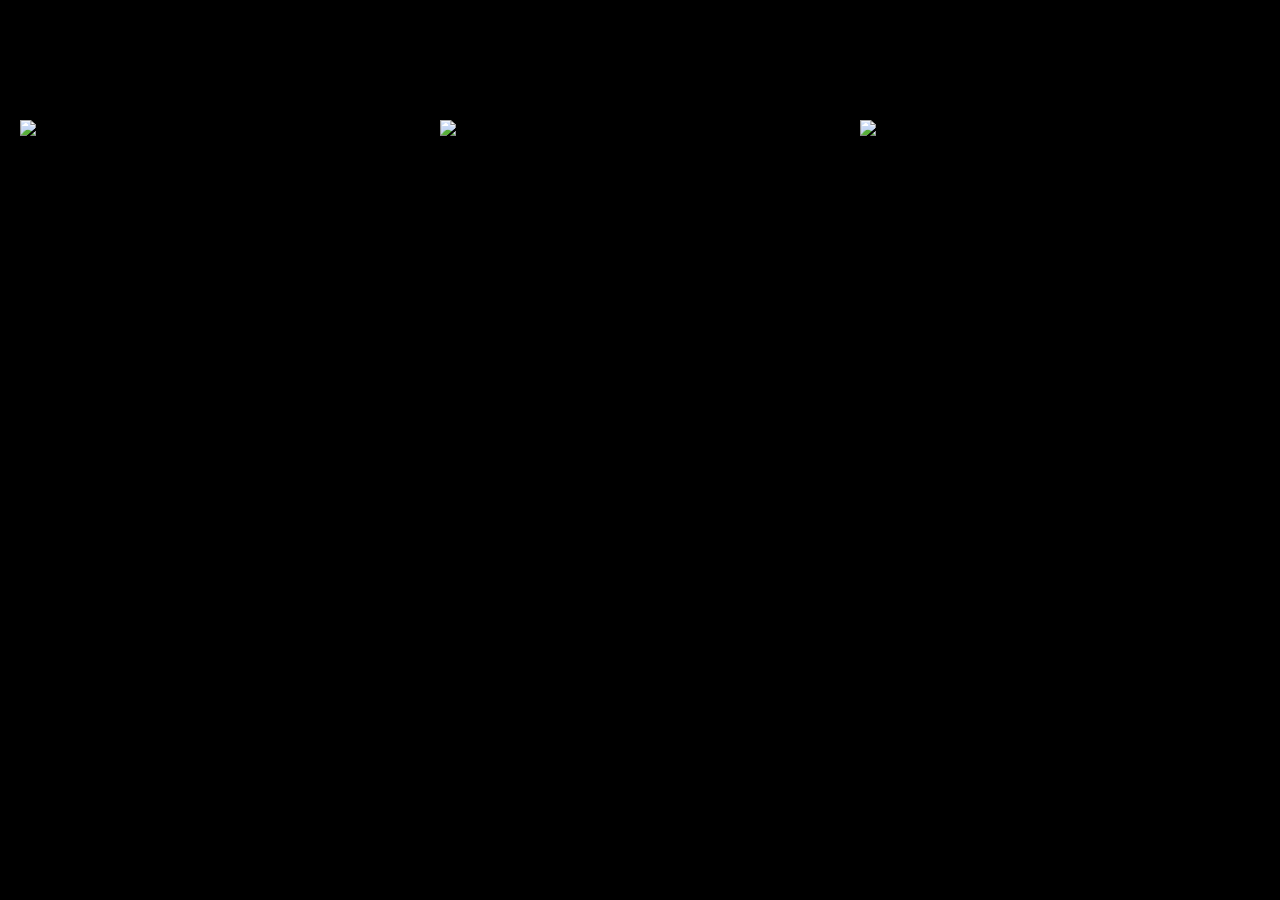
==== index.html @ 56973f55 "first commit" ====
<!DOCTYPE html>
<html lang="en">
<head>
    <meta charset="UTF-8">
    <meta name="viewport" content="width=device-width, initial-scale=1.0">
    <link 
    <title></title>
    <style>
           body {
            margin: 0;
            padding: 0;
            background-color: rgb(0, 0, 0);
            font-family: Arial, sans-serif;
            background-size: cover;
            background-repeat: no-repeat;
            transition: background-image 0.3s ease-in-out;
        }

        .grid-container {
            display: grid;
            grid-template-columns: repeat(auto-fit, minmax(300px, 1fr));
            gap: 20px;
            padding: 20px;
            margin-top: 100px;
        }

        .cutout {
            width: 100%;
            height: auto;
            transition: transform ease 0.5s;
          
        }

        .cutout:hover {
            transform: translateY(-10px);
        }

        .player-info {
            margin-top: 20px;
            font-size: 16px;
            color: antiquewhite;
        }

    </style>
</head>
<body id="body">
    <div class="grid-container" id="change">
        <div>
            <img class="cutout" src="./images/luka.png" onmouseover="lukaDoncic(); changeBckgrnd('url(images/luka.jpg)')" onmouseleave="clearInfoLuka(); resetBckground()">
            <p id="luka" class="player-info"></p>
        </div>
        <div>
            <img class="cutout" src="./images/lebron.png" onmouseover="lebronJames(); changeBckgrnd('url(images/lebron.jpeg)')" onmouseleave="clearInfoLebron();  resetBckground()">
            <p id="lebron" class="player-info"></p>
        </div>
        <div>
            <img class="cutout" src="./images/Michael jordan.png" onmouseover="michaelJordan(); changeBckgrnd('url(images/jordan.jpeg)')" onmouseleave="clearInfoMichael(); resetBckground">
            <p id="michael" class="player-info"></p>
        </div>
    </div>

    
    <script>
        function lebronJames(){
           document.getElementById("lebron").innerHTML = `
    LeBron James, born December 30, 1984, in Akron, Ohio, 
    is an NBA superstar widely regarded as one of the greatest basketball players of all time. 
    A four-time NBA champion and four-time MVP, James has played for the Cleveland Cavaliers, Miami Heat, and Los Angeles Lakers. 
    Known for his versatility, court vision, and scoring ability, he has amassed over 38,000 career points, 10,000 rebounds, and 10,000 assists. 
    James is also a philanthropist, founding the LeBron James Family Foundation to support educational initiatives.

    Career Stats (as of June 2024):

    Points: 38,652
    Rebounds: 10,548
    Assists: 10,412
    Championships: 4
    MVPs: 4`;
        }

        function lukaDoncic(){
            document.getElementById("luka").innerHTML =`Luka Dončić, born February 28, 1999, in Ljubljana, Slovenia, 
    is a professional basketball player for the Dallas Mavericks in the NBA. A prodigy from a young age,
    he began his professional career with Real Madrid before being drafted third overall in the 2018 NBA Draft. 
    Known for his exceptional ball-handling, scoring, and playmaking abilities, 
    Dončić has quickly become one of the league's brightest stars, earning multiple All-Star selections and All-NBA Team honors.

    Career Stats (as of June 2024):

    Points: 9,870
    Rebounds: 3,487
    Assists: 3,193
    All-Star Selections: 4
    All-NBA Team Honors: 4`;
        }

        function michaelJordan(){
            document.getElementById('michael').innerHTML =`
        Michael Jordan, born February 17, 1963, in Brooklyn, New York, is a retired NBA player often considered the greatest of all time. 
        Jordan played the majority of his career with the Chicago Bulls, winning six NBA championships and earning five MVP awards. Known for his scoring prowess, 
        competitive spirit, and defensive skills, he amassed over 32,000 career points. 
        Jordan also had two stints with the Washington Wizards. Post-retirement, he became a successful businessman and owner of the Charlotte Hornets.

        Career Stats:

        Points: 32,292
        Rebounds: 6,672
        Assists: 5,633
        Championships: 6
        MVPs: 5`;
        }

        function clearInfoLuka() {
            document.getElementById('luka').innerText = '';
        }

        function clearInfoLebron() {
            document.getElementById('lebron').innerText = '';
        }

        function clearInfoMichael() {
            document.getElementById('michael').innerHTML = '';
        }

        function changeBckgrnd(imageUrl){
            document.getElementById('body').style.backgroundImage = imageUrl;
        }

        function resetBckground(){
            document.getElementById('body').style.backgroundImage = 'none';
        }
    </script>
</body>
</html>
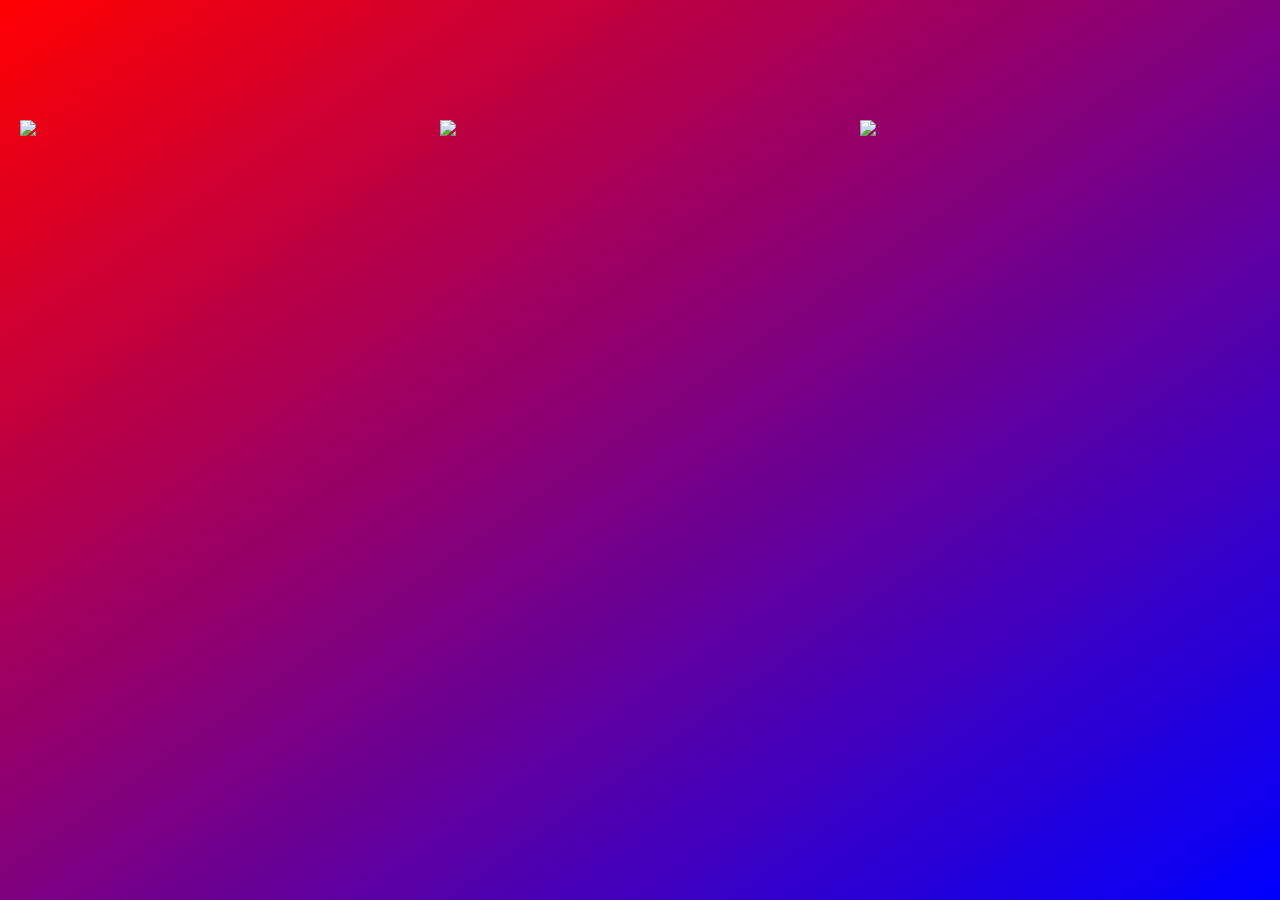
==== commit ce242530: "added background images" ====
--- a/index.html
+++ b/index.html
@@ -11,9 +11,21 @@
             padding: 0;
             background-color: rgb(0, 0, 0);
             font-family: Arial, sans-serif;
+            transition: background-image 0.3s ease-in-out;
+
+        }
+
+        .background-image {
+            position: absolute;
+            top: 0;
+            left: 0%;
+            width: 100%;
+            height: 100%;
             background-size: cover;
             background-repeat: no-repeat;
-            transition: background-image 0.3s ease-in-out;
+            z-index: -1;
+            transition: filter 0.3s ease;
+            background-image: linear-gradient(to bottom right, red , blue);
         }
 
         .grid-container {
@@ -22,39 +34,63 @@
             gap: 20px;
             padding: 20px;
             margin-top: 100px;
-        }
-
-        .cutout {
+            
+        }
+
+        .cutout, .cutout1, .cutout2 {
             width: 100%;
             height: auto;
             transition: transform ease 0.5s;
-          
-        }
-
-        .cutout:hover {
+        }
+
+        .cutout:hover, .cutout1:hover, .cutout2:hover {
             transform: translateY(-10px);
         }
-
         .player-info {
             margin-top: 20px;
             font-size: 16px;
-            color: antiquewhite;
+            color: rgb(221, 219, 216);
+            
+            
         }
 
     </style>
 </head>
 <body id="body">
+    <div class="background-image" id="background-image"></div>
     <div class="grid-container" id="change">
         <div>
-            <img class="cutout" src="./images/luka.png" onmouseover="lukaDoncic(); changeBckgrnd('url(images/luka.jpg)')" onmouseleave="clearInfoLuka(); resetBckground()">
+            <img class="cutout" id="cutout" src="./images/luka.png" onmouseover="lukaDoncic(); 
+            changeBckgrnd('url(images/luka.jpg)'); 
+            applyBlur(); 
+            zIndexCall(); 
+            hide()" 
+            onmouseleave="clearInfoLuka(); 
+            resetBckground(); 
+            resetZIndexCall(); 
+            reveal()">
             <p id="luka" class="player-info"></p>
         </div>
         <div>
-            <img class="cutout" src="./images/lebron.png" onmouseover="lebronJames(); changeBckgrnd('url(images/lebron.jpeg)')" onmouseleave="clearInfoLebron();  resetBckground()">
+            <img class="cutout1" id="cutout1" src="./images/lebron.png" onmouseover="lebronJames(); 
+            changeBckgrnd('url(images/lebron.jpeg)'); 
+            zIndexCall1(); 
+            hide1()" 
+            onmouseleave="clearInfoLebron();  
+            resetBckground(); 
+            resetZIndexCall();
+            reveal1()">
             <p id="lebron" class="player-info"></p>
         </div>
         <div>
-            <img class="cutout" src="./images/Michael jordan.png" onmouseover="michaelJordan(); changeBckgrnd('url(images/jordan.jpeg)')" onmouseleave="clearInfoMichael(); resetBckground">
+            <img class="cutout2" id="cutout2" src="./images/Michael jordan.png" onmouseover="michaelJordan(); 
+            changeBckgrnd('url(images/jordan.jpeg)'); 
+            zIndexCall2();
+            hide2()" 
+            onmouseleave="clearInfoMichael(); 
+            resetBckground; 
+            resetZIndexCall();
+            reveal2()">
             <p id="michael" class="player-info"></p>
         </div>
     </div>
@@ -123,12 +159,65 @@
         }
 
         function changeBckgrnd(imageUrl){
-            document.getElementById('body').style.backgroundImage = imageUrl;
+            document.getElementById('background-image').style.backgroundImage = imageUrl;
         }
 
         function resetBckground(){
             document.getElementById('body').style.backgroundImage = 'none';
         }
+
+        function applyBlur() {
+            document.getElementById('background-image').style.filter = 'blur(4px)';
+            document.getElementById('background-image').style.webkitFilter = 'blur(4px)'; // For Safari
+        }
+
+        function zIndexCall(){
+            document.getElementById('background-image').style.zIndex = "-3"
+        }
+
+        function zIndexCall1(){
+            document.getElementById('background-image').style.zIndex = "-1"
+        }
+
+        function zIndexCall2(){
+            document.getElementById('background-image').style.zIndex = "-2"
+        }
+
+        function resetZIndexCall(){
+            document.getElementById('background-image').style.zIndex = ""
+        }
+
+        function hide() {
+            document.getElementById('cutout1').style.display = "none";
+            document.getElementById('cutout2').style.display = "none";
+        }
+
+        function hide1() {
+            document.getElementById('cutout').style.display = "none";
+            document.getElementById('cutout2').style.display = "none";
+        }
+
+        function hide2() {
+            document.getElementById('cutout').style.display = "none";
+            document.getElementById('cutout1').style.display = "none";
+        }
+
+        function reveal(){
+            document.getElementById('cutout1').style.display = "";
+            document.getElementById('cutout2').style.display = "";
+        }
+
+        function reveal1(){
+            document.getElementById('cutout').style.display = "";
+            document.getElementById('cutout2').style.display = "";
+        }
+
+        function reveal2(){
+            document.getElementById('cutout').style.display = "";
+            document.getElementById('cutout1').style.display = "";
+        }
+
+        
     </script>
 </body>
 </html>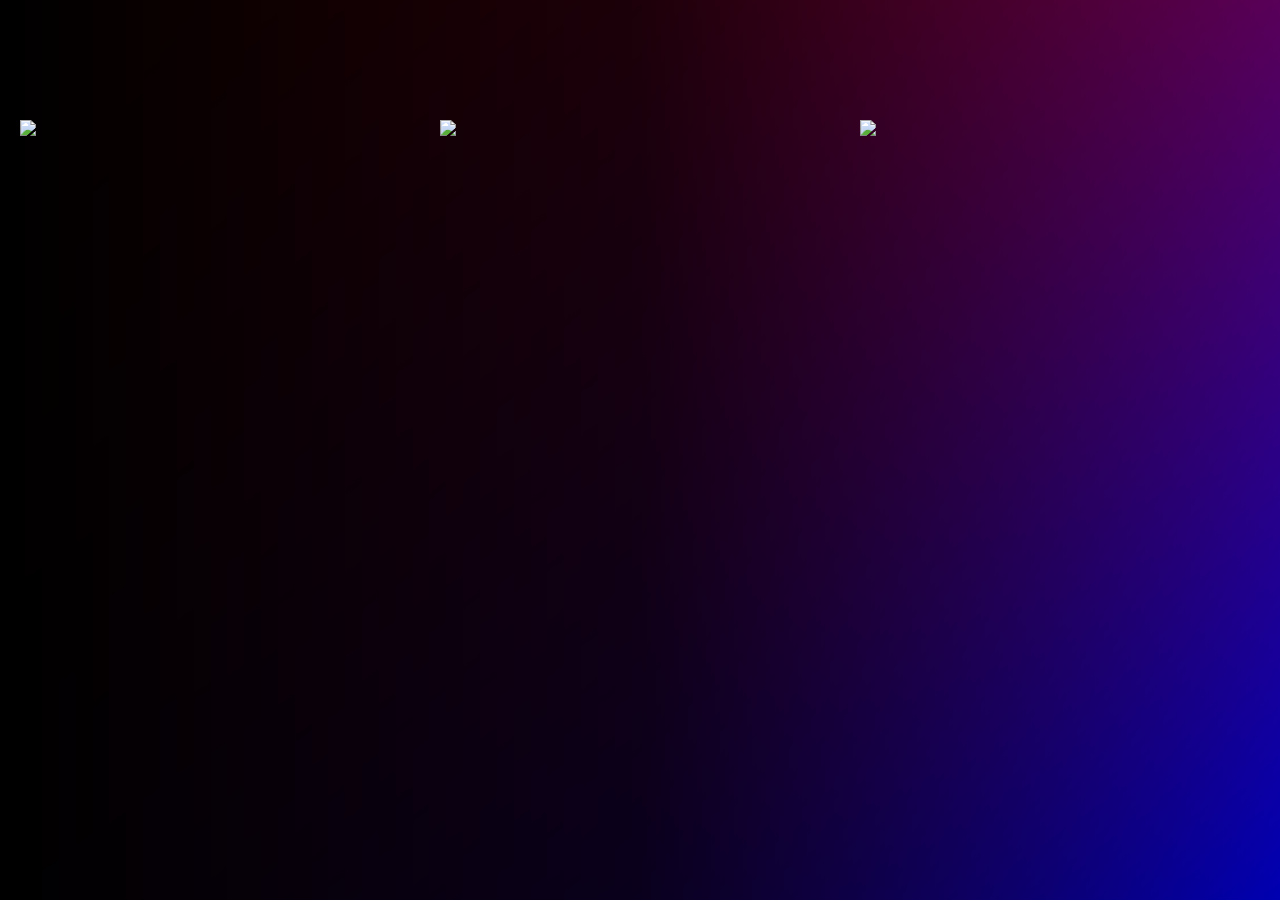
==== commit cb414ca7: "Add video as backgrounds" ====
--- a/index.html
+++ b/index.html
@@ -52,6 +52,33 @@
             color: rgb(221, 219, 216);
             
             
+        }
+
+     video {
+        display: none;
+      }
+      video.show {
+        display: block;
+      }
+
+      .video-background{
+        position: fixed;
+        top: 0;
+        left: 0;
+        min-width: 100%;
+        min-height: 100%;
+        z-index: -1;
+        object-fit: cover;
+      }
+
+      #gradientOverlay {
+            position: fixed;
+            top: 0;
+            left: 0;
+            width: 100%;
+            height: 100%;
+            background: linear-gradient(to right, rgba(0, 0, 0, 1.95), rgba(0, 0, 0, 0.85), rgba(0, 0, 0, 0.3));
+            z-index: -1;
         }
 
     </style>
@@ -69,6 +96,7 @@
             resetBckground(); 
             resetZIndexCall(); 
             reveal()">
+             <video id="sample2" class="video-background" src="videos/Sequence 02_1.mp4" width="320" height="240" controls></video>
             <p id="luka" class="player-info"></p>
         </div>
         <div>
@@ -80,6 +108,8 @@
             resetBckground(); 
             resetZIndexCall();
             reveal1()">
+            <video id="sample" class="video-background" src="videos/lebron james highlights.mp4" width="320" height="240" controls></video>
+            
             <p id="lebron" class="player-info"></p>
         </div>
         <div>
@@ -91,7 +121,8 @@
             resetBckground; 
             resetZIndexCall();
             reveal2()">
-            <p id="michael" class="player-info"></p>
+             <video id="sample3" class="video-background" src="videos/michael jordan video.mp4" width="320" height="240" controls></video>
+            <p id="michael" class="player-info"></p><div id="gradientOverlay"></div>
         </div>
     </div>
 
@@ -169,6 +200,8 @@
         function applyBlur() {
             document.getElementById('background-image').style.filter = 'blur(4px)';
             document.getElementById('background-image').style.webkitFilter = 'blur(4px)'; // For Safari
+           
+
         }
 
         function zIndexCall(){
@@ -216,6 +249,75 @@
             document.getElementById('cutout').style.display = "";
             document.getElementById('cutout1').style.display = "";
         }
+
+        const showVideo = document.querySelector('#sample')
+        const cutOutHover = document.querySelector('.cutout1')
+       
+
+        function playVideo(){
+            showVideo.classList.add('show');
+            showVideo.play();
+        }
+
+        function hideVideo(){
+            showVideo.classList.remove('show');
+            showVideo.pause();
+            showVideo.currentTime = 0;
+        }
+
+        cutOutHover.addEventListener("mouseenter", playVideo);
+        cutOutHover.addEventListener("mouseleave", hideVideo);
+
+        showVideo.addEventListener('ended', () => {
+            showVideo.currentTime = 0;
+            showVideo.play();
+        });
+
+        const showVideo2 = document.querySelector('#sample2')
+        const cutOutHover2 = document.querySelector('.cutout')
+       
+
+        function playVideo1(){
+            showVideo2.classList.add('show');
+            showVideo2.play();
+        }
+
+        function hideVideo2(){
+            showVideo2.classList.remove('show');
+            showVideo2.pause();
+            showVideo2.currentTime = 0;
+        }
+
+        cutOutHover2.addEventListener("mouseenter", playVideo1);
+        cutOutHover2.addEventListener("mouseleave", hideVideo2);
+
+        showVideo2.addEventListener('ended', () => {
+            showVideo2.currentTime = 0;
+            showVideo2.play();
+        });
+
+        const showVideo3 = document.querySelector('#sample3')
+        const cutOutHover3 = document.querySelector('.cutout2')
+       
+
+        function playVideo3(){
+            showVideo3.classList.add('show');
+            showVideo3.play();
+        }
+
+        function hideVideo3(){
+            showVideo3.classList.remove('show');
+            showVideo3.pause();
+            showVideo3.currentTime = 0;
+        }
+
+        cutOutHover3.addEventListener("mouseenter", playVideo3);
+        cutOutHover3.addEventListener("mouseleave", hideVideo3);
+
+        showVideo3.addEventListener('ended', () => {
+            showVideo3.currentTime = 0;
+            showVideo3.play();
+        });
 
         
     </script>
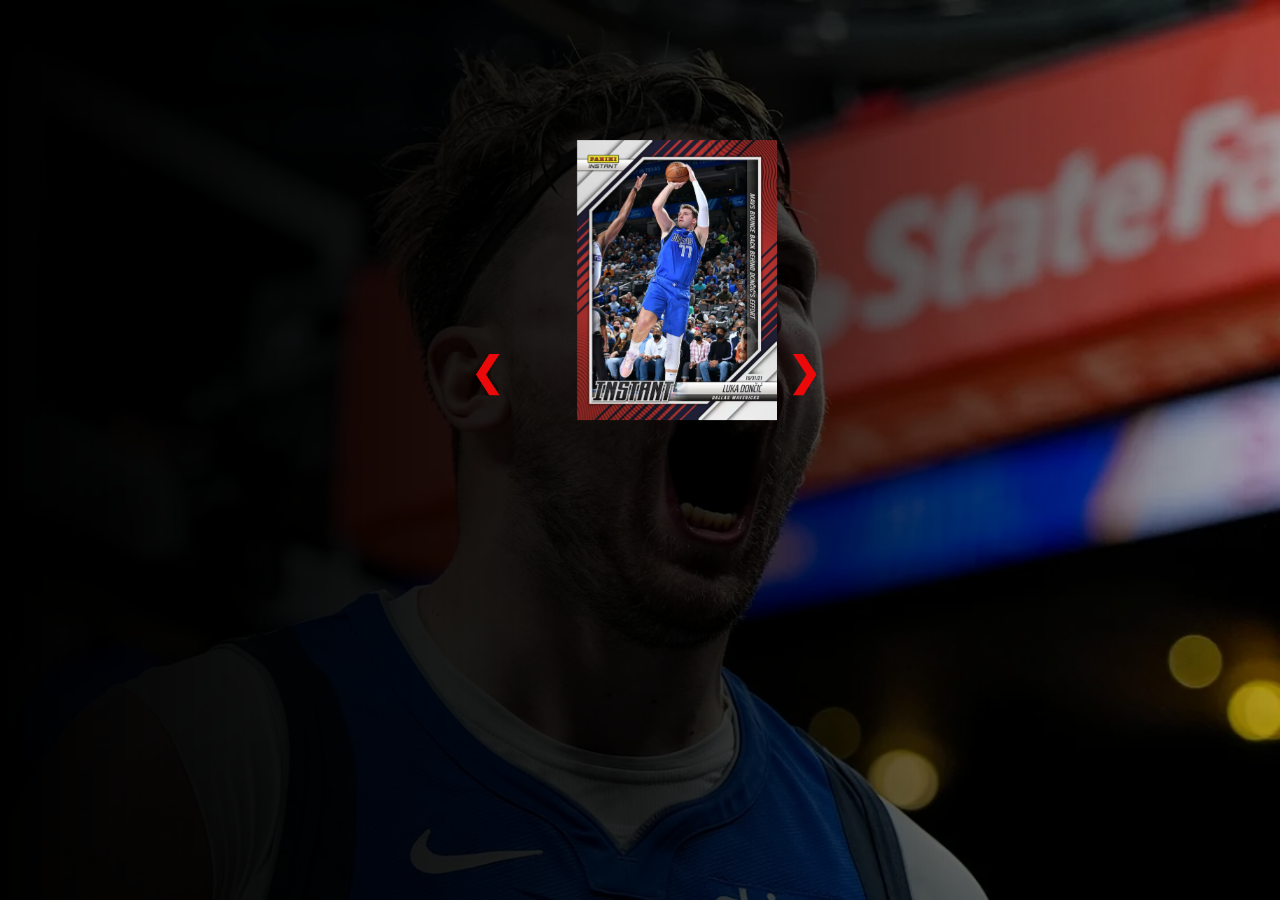
==== commit 223afe81: "new images , fade out effect" ====
--- a/index.html
+++ b/index.html
@@ -3,323 +3,61 @@
 <head>
     <meta charset="UTF-8">
     <meta name="viewport" content="width=device-width, initial-scale=1.0">
-    <link 
+    <link rel="stylesheet" href="style.css">
+    <link rel="stylesheet" href="style2.css">
     <title></title>
-    <style>
-           body {
-            margin: 0;
-            padding: 0;
-            background-color: rgb(0, 0, 0);
-            font-family: Arial, sans-serif;
-            transition: background-image 0.3s ease-in-out;
-
-        }
-
-        .background-image {
-            position: absolute;
-            top: 0;
-            left: 0%;
-            width: 100%;
-            height: 100%;
-            background-size: cover;
-            background-repeat: no-repeat;
-            z-index: -1;
-            transition: filter 0.3s ease;
-            background-image: linear-gradient(to bottom right, red , blue);
-        }
-
-        .grid-container {
-            display: grid;
-            grid-template-columns: repeat(auto-fit, minmax(300px, 1fr));
-            gap: 20px;
-            padding: 20px;
-            margin-top: 100px;
-            
-        }
-
-        .cutout, .cutout1, .cutout2 {
-            width: 100%;
-            height: auto;
-            transition: transform ease 0.5s;
-        }
-
-        .cutout:hover, .cutout1:hover, .cutout2:hover {
-            transform: translateY(-10px);
-        }
-        .player-info {
-            margin-top: 20px;
-            font-size: 16px;
-            color: rgb(221, 219, 216);
-            
-            
-        }
-
-     video {
-        display: none;
-      }
-      video.show {
-        display: block;
-      }
-
-      .video-background{
-        position: fixed;
-        top: 0;
-        left: 0;
-        min-width: 100%;
-        min-height: 100%;
-        z-index: -1;
-        object-fit: cover;
-      }
-
-      #gradientOverlay {
-            position: fixed;
-            top: 0;
-            left: 0;
-            width: 100%;
-            height: 100%;
-            background: linear-gradient(to right, rgba(0, 0, 0, 1.95), rgba(0, 0, 0, 0.85), rgba(0, 0, 0, 0.3));
-            z-index: -1;
-        }
-
-    </style>
 </head>
 <body id="body">
     <div class="background-image" id="background-image"></div>
+    
     <div class="grid-container" id="change">
-        <div>
-            <img class="cutout" id="cutout" src="./images/luka.png" onmouseover="lukaDoncic(); 
-            changeBckgrnd('url(images/luka.jpg)'); 
-            applyBlur(); 
-            zIndexCall(); 
-            hide()" 
-            onmouseleave="clearInfoLuka(); 
-            resetBckground(); 
-            resetZIndexCall(); 
-            reveal()">
-             <video id="sample2" class="video-background" src="videos/Sequence 02_1.mp4" width="320" height="240" controls></video>
-            <p id="luka" class="player-info"></p>
-        </div>
-        <div>
-            <img class="cutout1" id="cutout1" src="./images/lebron.png" onmouseover="lebronJames(); 
-            changeBckgrnd('url(images/lebron.jpeg)'); 
-            zIndexCall1(); 
-            hide1()" 
-            onmouseleave="clearInfoLebron();  
-            resetBckground(); 
-            resetZIndexCall();
-            reveal1()">
-            <video id="sample" class="video-background" src="videos/lebron james highlights.mp4" width="320" height="240" controls></video>
-            
-            <p id="lebron" class="player-info"></p>
-        </div>
-        <div>
-            <img class="cutout2" id="cutout2" src="./images/Michael jordan.png" onmouseover="michaelJordan(); 
-            changeBckgrnd('url(images/jordan.jpeg)'); 
-            zIndexCall2();
-            hide2()" 
-            onmouseleave="clearInfoMichael(); 
-            resetBckground; 
-            resetZIndexCall();
-            reveal2()">
-             <video id="sample3" class="video-background" src="videos/michael jordan video.mp4" width="320" height="240" controls></video>
-            <p id="michael" class="player-info"></p><div id="gradientOverlay"></div>
-        </div>
-    </div>
+                <div class="mySlides fade" data-background="url(images/luka.jpg)" >
+                    <div>
+                        <img class="cutout" id="cutout" src="images/luka card.jpg" style="width:50%" onmouseover="lukaDoncic(); 
+                        changeBckgrnd('url(images/luka.jpg)'); 
+                        applyBlur(); "
+                        onmouseleave="clearInfoLuka(); 
+                        ">
+                        <video id="sample" class="video-background" src="videos/Sequence 02_1.mp4" width="320" height="240" controls data-video="video1"></video>
+                        <p id="luka" class="player-info"></p><div id="gradientOverlay"></div>
+                    </div>
+                </div>
+        
+                <div class="mySlides fade" data-background="url(images/lebron.jpeg)">
+                    <div>
+                        <img class="cutout1" id="cutout1" src="images/lebron card.jpg" style="width:50%" onmouseover="lebronJames(); 
+                        changeBckgrnd('url(images/lebron.jpeg)');"  
+                        onmouseleave="clearInfoLebron();  
+                         ">
+                         <video id="sample1" class="video-background" src="videos/lebron james highlights.mp4" width="320" height="240" controls></video> 
+                        <p id="lebron" class="player-info"></p><div id="gradientOverlay"></div>
+                    </div>
+                </div>
+       
+                <div class="mySlides fade" data-background="url(images/jordan.jpeg)">
+                    <div>
+                        <img class="cutout2" id="cutout2" src="images/michael jordan card.jpg" style="width:50%" onmouseover="michaelJordan(); 
+                        changeBckgrnd('url(images/jordan.jpeg)');"
+                        onmouseleave="clearInfoMichael(); 
+                        ">
+                      <video id="sample2" class="video-background" src="videos/michael jordan video.mp4" width="320" height="240" controls></video> 
+                        <p id="michael" class="player-info"></p><div id="gradientOverlay"></div>
+                    </div>
+                </div>
 
-    
-    <script>
-        function lebronJames(){
-           document.getElementById("lebron").innerHTML = `
-    LeBron James, born December 30, 1984, in Akron, Ohio, 
-    is an NBA superstar widely regarded as one of the greatest basketball players of all time. 
-    A four-time NBA champion and four-time MVP, James has played for the Cleveland Cavaliers, Miami Heat, and Los Angeles Lakers. 
-    Known for his versatility, court vision, and scoring ability, he has amassed over 38,000 career points, 10,000 rebounds, and 10,000 assists. 
-    James is also a philanthropist, founding the LeBron James Family Foundation to support educational initiatives.
+                <a class="prev" onclick="plusSlides(-1)">&#10094;</a>
+                <a class="next" onclick="plusSlides(1)">&#10095;</a>
+                <br>
+              </div>
+            </div>
 
-    Career Stats (as of June 2024):
-
-    Points: 38,652
-    Rebounds: 10,548
-    Assists: 10,412
-    Championships: 4
-    MVPs: 4`;
-        }
-
-        function lukaDoncic(){
-            document.getElementById("luka").innerHTML =`Luka Dončić, born February 28, 1999, in Ljubljana, Slovenia, 
-    is a professional basketball player for the Dallas Mavericks in the NBA. A prodigy from a young age,
-    he began his professional career with Real Madrid before being drafted third overall in the 2018 NBA Draft. 
-    Known for his exceptional ball-handling, scoring, and playmaking abilities, 
-    Dončić has quickly become one of the league's brightest stars, earning multiple All-Star selections and All-NBA Team honors.
-
-    Career Stats (as of June 2024):
-
-    Points: 9,870
-    Rebounds: 3,487
-    Assists: 3,193
-    All-Star Selections: 4
-    All-NBA Team Honors: 4`;
-        }
-
-        function michaelJordan(){
-            document.getElementById('michael').innerHTML =`
-        Michael Jordan, born February 17, 1963, in Brooklyn, New York, is a retired NBA player often considered the greatest of all time. 
-        Jordan played the majority of his career with the Chicago Bulls, winning six NBA championships and earning five MVP awards. Known for his scoring prowess, 
-        competitive spirit, and defensive skills, he amassed over 32,000 career points. 
-        Jordan also had two stints with the Washington Wizards. Post-retirement, he became a successful businessman and owner of the Charlotte Hornets.
-
-        Career Stats:
-
-        Points: 32,292
-        Rebounds: 6,672
-        Assists: 5,633
-        Championships: 6
-        MVPs: 5`;
-        }
-
-        function clearInfoLuka() {
-            document.getElementById('luka').innerText = '';
-        }
-
-        function clearInfoLebron() {
-            document.getElementById('lebron').innerText = '';
-        }
-
-        function clearInfoMichael() {
-            document.getElementById('michael').innerHTML = '';
-        }
-
-        function changeBckgrnd(imageUrl){
-            document.getElementById('background-image').style.backgroundImage = imageUrl;
-        }
-
-        function resetBckground(){
-            document.getElementById('body').style.backgroundImage = 'none';
-        }
-
-        function applyBlur() {
-            document.getElementById('background-image').style.filter = 'blur(4px)';
-            document.getElementById('background-image').style.webkitFilter = 'blur(4px)'; // For Safari
-           
-
-        }
-
-        function zIndexCall(){
-            document.getElementById('background-image').style.zIndex = "-3"
-        }
-
-        function zIndexCall1(){
-            document.getElementById('background-image').style.zIndex = "-1"
-        }
-
-        function zIndexCall2(){
-            document.getElementById('background-image').style.zIndex = "-2"
-        }
-
-        function resetZIndexCall(){
-            document.getElementById('background-image').style.zIndex = ""
-        }
-
-        function hide() {
-            document.getElementById('cutout1').style.display = "none";
-            document.getElementById('cutout2').style.display = "none";
-        }
-
-        function hide1() {
-            document.getElementById('cutout').style.display = "none";
-            document.getElementById('cutout2').style.display = "none";
-        }
-
-        function hide2() {
-            document.getElementById('cutout').style.display = "none";
-            document.getElementById('cutout1').style.display = "none";
-        }
-
-        function reveal(){
-            document.getElementById('cutout1').style.display = "";
-            document.getElementById('cutout2').style.display = "";
-        }
-
-        function reveal1(){
-            document.getElementById('cutout').style.display = "";
-            document.getElementById('cutout2').style.display = "";
-        }
-
-        function reveal2(){
-            document.getElementById('cutout').style.display = "";
-            document.getElementById('cutout1').style.display = "";
-        }
-
-        const showVideo = document.querySelector('#sample')
-        const cutOutHover = document.querySelector('.cutout1')
-       
-
-        function playVideo(){
-            showVideo.classList.add('show');
-            showVideo.play();
-        }
-
-        function hideVideo(){
-            showVideo.classList.remove('show');
-            showVideo.pause();
-            showVideo.currentTime = 0;
-        }
-
-        cutOutHover.addEventListener("mouseenter", playVideo);
-        cutOutHover.addEventListener("mouseleave", hideVideo);
-
-        showVideo.addEventListener('ended', () => {
-            showVideo.currentTime = 0;
-            showVideo.play();
-        });
-
-        const showVideo2 = document.querySelector('#sample2')
-        const cutOutHover2 = document.querySelector('.cutout')
-       
-
-        function playVideo1(){
-            showVideo2.classList.add('show');
-            showVideo2.play();
-        }
-
-        function hideVideo2(){
-            showVideo2.classList.remove('show');
-            showVideo2.pause();
-            showVideo2.currentTime = 0;
-        }
-
-        cutOutHover2.addEventListener("mouseenter", playVideo1);
-        cutOutHover2.addEventListener("mouseleave", hideVideo2);
-
-        showVideo2.addEventListener('ended', () => {
-            showVideo2.currentTime = 0;
-            showVideo2.play();
-        });
-
-        const showVideo3 = document.querySelector('#sample3')
-        const cutOutHover3 = document.querySelector('.cutout2')
-       
-
-        function playVideo3(){
-            showVideo3.classList.add('show');
-            showVideo3.play();
-        }
-
-        function hideVideo3(){
-            showVideo3.classList.remove('show');
-            showVideo3.pause();
-            showVideo3.currentTime = 0;
-        }
-
-        cutOutHover3.addEventListener("mouseenter", playVideo3);
-        cutOutHover3.addEventListener("mouseleave", hideVideo3);
-
-        showVideo3.addEventListener('ended', () => {
-            showVideo3.currentTime = 0;
-            showVideo3.play();
-        });
-
-        
+            <div style="text-align:center">
+                <span class="dot" onclick="currentSlide(1)"></span>
+                <span class="dot" onclick="currentSlide(2)"></span>
+                <span class="dot" onclick="currentSlide(3)"></span>
+             </div>
+    <script src="https://ajax.googleapis.com/ajax/libs/jquery/3.7.1/jquery.min.js"></script>
+    <script src="script.js">
     </script>
 </body>
 </html>--- a/style.css
+++ b/style.css
@@ -0,0 +1,164 @@
+body {
+  margin: 0;
+  padding: 0;
+  background-color: rgb(0, 0, 0);
+  font-family: Arial, sans-serif;
+  transition: background-image 0.3s ease-in-out;
+  background-size: cover;
+  background-repeat: no-repeat;
+}
+
+body {
+  font-size: 16px;
+}
+
+@media only screen and (max-width: 768px) {
+  body {
+    font-size: 14px;
+  }
+}
+
+.background-image {
+  position: absolute;
+  top: 0;
+  left: 0%;
+  width: 100%;
+  height: 100%;
+  background-size: cover;
+  background-repeat: no-repeat;
+  z-index: -1;
+  transition: filter 0.3s ease;
+}
+
+data-background {
+  position: absolute;
+  top: 0;
+  left: 0%;
+  width: 100%;
+  height: 100%;
+  background-size: cover;
+  background-repeat: no-repeat;
+  z-index: -1;
+  transition: filter 0.3s ease;
+}
+
+.grid-container {
+  display: grid;
+  grid-template-columns: repeat(auto-fit, minmax(300px, 1fr));
+  gap: 20px;
+  padding: 20px;
+  margin-top: 100px;
+  position: relative;
+}
+
+@media only screen and (max-width: 768px) {
+  .grid-container {
+    grid-template-columns: repeat(auto-fit, minmax(200px, 1fr));
+    gap: 10px;
+  }
+}
+
+.cutout,
+.cutout1,
+.cutout2 {
+  max-width: 200px;
+  height: auto;
+  transition: transform ease 0.5s;
+  margin-left: 88%;
+  z-index: 1;
+  padding: 20px;
+  transition: opacity 1s ease-in-out;
+  transition: transform ease 0.5s, opacity 1s ease-in-out;
+}
+
+@media only screen and (max-width: 768px) {
+  .cutout,
+  .cutout1,
+  .cutout2 {
+    max-width: 200px;
+    height: auto;
+    transition: transform ease 0.5s;
+    margin-left: 70%;
+    z-index: 1;
+    padding: 20px;
+    transition: opacity 1s ease-in-out;
+    transition: transform ease 0.5s, opacity 1s ease-in-out;
+  }
+}
+
+@media only screen and (max-width: 1024px) {
+  .cutout,
+  .cutout1,
+  .cutout2 {
+    max-width: 200px;
+    height: auto;
+    transition: transform ease 0.5s;
+    margin-left: 77%;
+    z-index: 1;
+    padding: 20px;
+    transition: opacity 1s ease-in-out;
+    transition: transform ease 0.5s, opacity 1s ease-in-out;
+  }
+}
+
+.fade-out {
+  opacity: 0;
+}
+
+.cutout:hover,
+.cutout1:hover,
+.cutout2:hover {
+  transform: translateY(-10px);
+}
+
+.player-info {
+  color: antiquewhite;
+}
+
+video {
+  display: none;
+}
+video.show {
+  display: block;
+}
+
+.video-background {
+  position: fixed;
+  top: 0;
+  left: 0;
+  min-width: 100%;
+  min-height: 100%;
+  z-index: -1;
+  object-fit: cover;
+}
+
+#gradientOverlay {
+  position: fixed;
+  top: 0;
+  left: 0;
+  width: 100%;
+  height: 100%;
+  background: linear-gradient(
+    to right,
+    rgba(0, 0, 0, 1.95),
+    rgba(0, 0, 0, 0.85),
+    rgba(0, 0, 0, 0.3)
+  );
+  z-index: -1;
+}
+
+.lebron-name {
+  color: #552583;
+}
+
+.james-name {
+  color: #fdb927;
+}
+
+.luka-name {
+  color: #00538c;
+}
+
+.michael-name {
+  color: #ce1141;
+}
--- a/style2.css
+++ b/style2.css
@@ -0,0 +1,175 @@
+.mySlides {
+  display: none;
+}
+
+/* Slideshow container */
+.slideshow-container {
+  max-width: 1000px;
+  position: relative;
+  margin: auto;
+}
+
+/* Next & previous buttons */
+.prev,
+.next {
+  cursor: pointer;
+  position: fixed;
+  top: 50%;
+  width: auto;
+  padding: 16px;
+  margin-top: -22px;
+  color: rgb(236, 9, 9);
+  font-weight: bold;
+  font-size: 60px;
+  transition: 0.6s ease;
+  user-select: none;
+}
+
+.prev {
+  top: 40%;
+  left: 36%;
+  border-radius: 0 3px 3px 0;
+}
+
+.next {
+  top: 40%;
+  right: 35%;
+  border-radius: 3px 0 0 3px;
+}
+
+.prev,
+.next {
+  font-size: 40px;
+  padding: 10px;
+}
+
+/* Adjustments for mobile phones */
+@media only screen and (max-width: 768px) {
+  .prev {
+    top: auto;
+    bottom: 70%; /* Adjust the distance from the bottom as needed */
+    right: 45%;
+    transform: translateX(-50%);
+    font-size: 30px; /* Adjust font size as needed */
+    padding: 12px; /* Adjust padding as needed */
+  }
+}
+/* Adjustments for mobile phones */
+@media only screen and (max-width: 768px) {
+  .next {
+    top: auto;
+    bottom: 70%; /* Adjust the distance from the bottom as needed */
+    left: 70%;
+    transform: translateX(-50%);
+    font-size: 30px; /* Adjust font size as needed */
+    padding: 12px; /* Adjust padding as needed */
+  }
+}
+
+@media only screen and (max-width: 1024px) {
+  .prev {
+    top: auto;
+    bottom: 80%; /* Adjust the distance from the bottom as needed */
+    right: 55%;
+    transform: translateX(-50%);
+    font-size: 30px; /* Adjust font size as needed */
+    padding: 12px; /* Adjust padding as needed */
+  }
+}
+
+@media only screen and (max-width: 1024px) {
+  .next {
+    top: auto;
+    bottom: 80%; /* Adjust the distance from the bottom as needed */
+    right: 30%;
+    transform: translateX(-50%);
+    font-size: 30px; /* Adjust font size as needed */
+    padding: 12px; /* Adjust padding as needed */
+  }
+}
+
+.prev:hover,
+.next:hover {
+  background-color: transparent;
+}
+
+/* Caption text */
+.text {
+  color: #f2f2f2;
+  font-size: 15px;
+  padding: 8px 12px;
+  position: absolute;
+  bottom: 8px;
+  width: 100%;
+  text-align: center;
+}
+
+/* Number text (1/3 etc) */
+.numbertext {
+  color: #f2f2f2;
+  font-size: 12px;
+  padding: 8px 12px;
+  position: absolute;
+  top: 0;
+}
+
+/* The dots/bullets/indicators
+.dot {
+  cursor: pointer;
+  height: 15px;
+  width: 15px;
+  margin: 0 5px; /* Adjust the margin as needed 
+  background-color: #bbb;
+  border-radius: 50%;
+  display: inline-block;
+  transition: background-color 0.6s ease;
+  vertical-align: middle; /* Ensures vertical alignment in inline context 
+  text-align: center; /* Centers the content inside the inline block 
+  line-height: 25px; /* Sets the line height equal to the height for vertical centering 
+} */
+
+.active,
+.dot:hover {
+  background-color: #717171;
+}
+
+/* Fading animation */
+.fade {
+  animation-name: fade;
+  animation-duration: 1.5s;
+}
+
+@keyframes fade {
+  from {
+    opacity: 0.4;
+  }
+  to {
+    opacity: 1;
+  }
+}
+
+/* Adjustments for tablets */
+@media only screen and (max-width: 1024px) {
+  .grid-container {
+    grid-template-columns: repeat(auto-fit, minmax(250px, 1fr));
+    gap: 15px;
+    padding: 15px;
+    margin-top: 80px;
+  }
+}
+
+/* Adjustments for mobile phones */
+@media only screen and (max-width: 768px) {
+  .grid-container {
+    grid-template-columns: repeat(auto-fit, minmax(150px, 1fr));
+    gap: 10px;
+    padding: 10px;
+    margin-top: 60px;
+  }
+
+  .prev,
+  .next {
+    font-size: 25px;
+    padding: 8px;
+  }
+}
